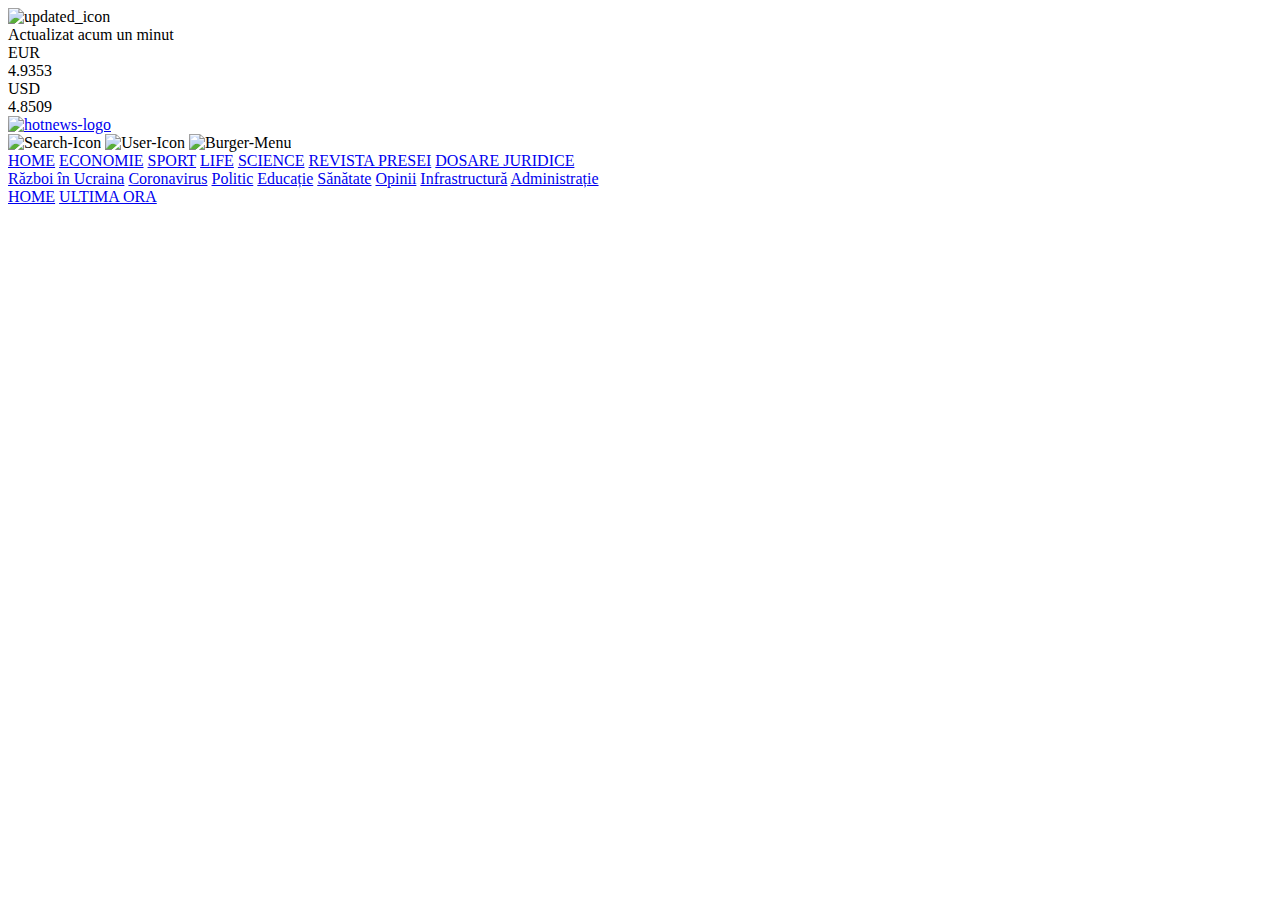
==== hotnews/index.html @ 0baaf596 "Fixed your last review comments" ====
<html>

<head>
  <title>HotNews.ro</title>
  <link rel="icon" type="image/png" sizes="32x32" href="./assets/favicon.png">
  <link rel="stylesheet" href="hotnews.css">

  <script src="https://cdn.tailwindcss.com"></script>
  <script>
    tailwind.config = {
      theme: {
          fontSize: {
         'sm-1': '15px',
          'base-1': '18px',
          'sm': '14px'
          
        },

        fontFamily: {
          sans: ["Inter", "sans-serif"],

        },

        extend: {
           width: {
            976: '976px',
          },

          padding: {
            5.5: '22px',
            4.5: '19px',
          },

          height: {
            20.5: '90px',
            12.5: '52px',
            12.3: '50px'
          },

          colors: {
            hotblue: '#2145ac',
            hotgreen: '#3f9863',
            hotred: '#eb3223',
            hotblack: '#393939',
            hotBurntSienna: '#ed5c43',
            hotChateauGreen: '#36a562',
            hotMulberry: '#d0459e',
            hotCornflowerBlue: '#767fea',
            hotTundora: '#484848',
            hotBarleyCorn: '9d8562',
            hotPersianBlue: '2145ac',
            hotWhite: '#fff',
            hotWebOrange: '#ffa900'
          }
        }
      }
    }
  </script>
</head>

<body>
  <div class="flex max-w-5xl mx-auto px-4 py-1.5 text-sm font-medium">
    <div class="flex mx-2 md:mx-5 grow items-center">
      <img src="https://hotnews.ro/static/assets/icons/ic_updated.svg" alt="updated_icon">
      <div class="text-hotblue">Actualizat acum un minut</div>
    </div>
    <div class="flex shrink">
      <div class="text-hotblue pr-1">EUR</div>
      <div class="text-hotgreen pr-1">4.9353</div>
      <div class="text-hotblue pr-1">USD</div>
      <div class="text-hotred">4.8509</div>
    </div>
  </div>
  <div class="bg-hotblue">
    <div class='mx-auto max-w-5xl h-20.5 flex'>
      <div class="items-center justify-between mx-5 flex grow">
        <a href="../hotnews/index.html">
          <img class="md:h-12.5 h-10 cursor-pointer" src="https://www.hotnews.ro/static/assets/logos/hotnews_header.svg"
            alt="hotnews-logo"></a>
        <div class="flex shrink">
          <img class="m-2.5" src="https://www.hotnews.ro/static/assets/icons/ic_search.svg" alt="Search-Icon">
          <img class="m-2.5" src="https://www.hotnews.ro/static/assets/icons/ic_user.svg" alt="User-Icon">
          <img class="m-2.5" src="https://www.hotnews.ro/static/assets/icons/ic_menu.svg" alt="Burger-Menu">
        </div>
      </div>
    </div>
  </div>
  
  <section
    class=" pl-5.5  hidden text-hotblack mx-auto text-base-1 font-bold md:flex  h-12.3 w-976  items-center ">
    <a class="pr-5 text-hotPersianBlue" href="https://www.hotnews.ro/">HOME</a>
    <a class="pr-5 hover:text-hotBurntSienna" href="https://economie.hotnews.ro/">ECONOMIE</a>
    <a class="pr-5 hover:text-hotChateauGreen" href="https://sport.hotnews.ro/">SPORT</a>
    <a class="pr-5 hover:text-hotMulberry" href="https://life.hotnews.ro/">LIFE</a>
    <a class="pr-5 hover:text-hotCornflowerBlue" href="https://science.hotnews.ro/">SCIENCE</a>
    <a class="pr-5 hover:text-hotTundora" href="https://revistapresei.hotnews.ro/">REVISTA PRESEI</a>
    <a class="hover:text-hotBarleyCorn" href="https://www.hotnews.ro/dosare_juridice">DOSARE JURIDICE</a>
  </section> 

  <div class="bg-hotblue">
    <section
      class="pl-5.5 hidden h-12.3 md:flex mx-auto mb-9  w-976 items-center text-hotWhite text-sm-1 ">
      <a class="pr-5 text-hotWebOrange" href="https://www.hotnews.ro/razboi_ucraina">Război în Ucraina</a>
      <a class="pr-5" href="https://www.hotnews.ro/coronavirus">Coronavirus</a>
      <a class="pr-5" href="https://www.hotnews.ro/politic">Politic</a>
      <a class="pr-5" href="https://www.hotnews.ro/educatie">Educație</a>
      <a class="pr-5" href="https://www.hotnews.ro/sanatate">Sănătate</a>
      <a class="pr-5" href="https://www.hotnews.ro/opinii">Opinii</a>
      <a class="pr-5" href="https://www.hotnews.ro/infrastructura_articole">Infrastructură</a>
      <a href="https://www.hotnews.ro/administratie_locala">Administrație</a>
    </section>
  </div>
  <section class="pl-4.5 text-base-1  md:hidden font-bold h-12.3 flex items-center ">
    <a class="text-hotPersianBlue pr-2" href="https://www.hotnews.ro/">HOME</a>
    <a href="https://www.hotnews.ro/ultima_ora">ULTIMA ORA</a>
  </section>






</body>

</html>
---- hotnews/hotnews.css ----
@font-face {
    font-family: "Literata";
    src: url("assets/Literata-Medium.ttf");
}

@font-face {
    font-family: "Inter";
    src: url("assets/Inter-Medium.ttf");
}
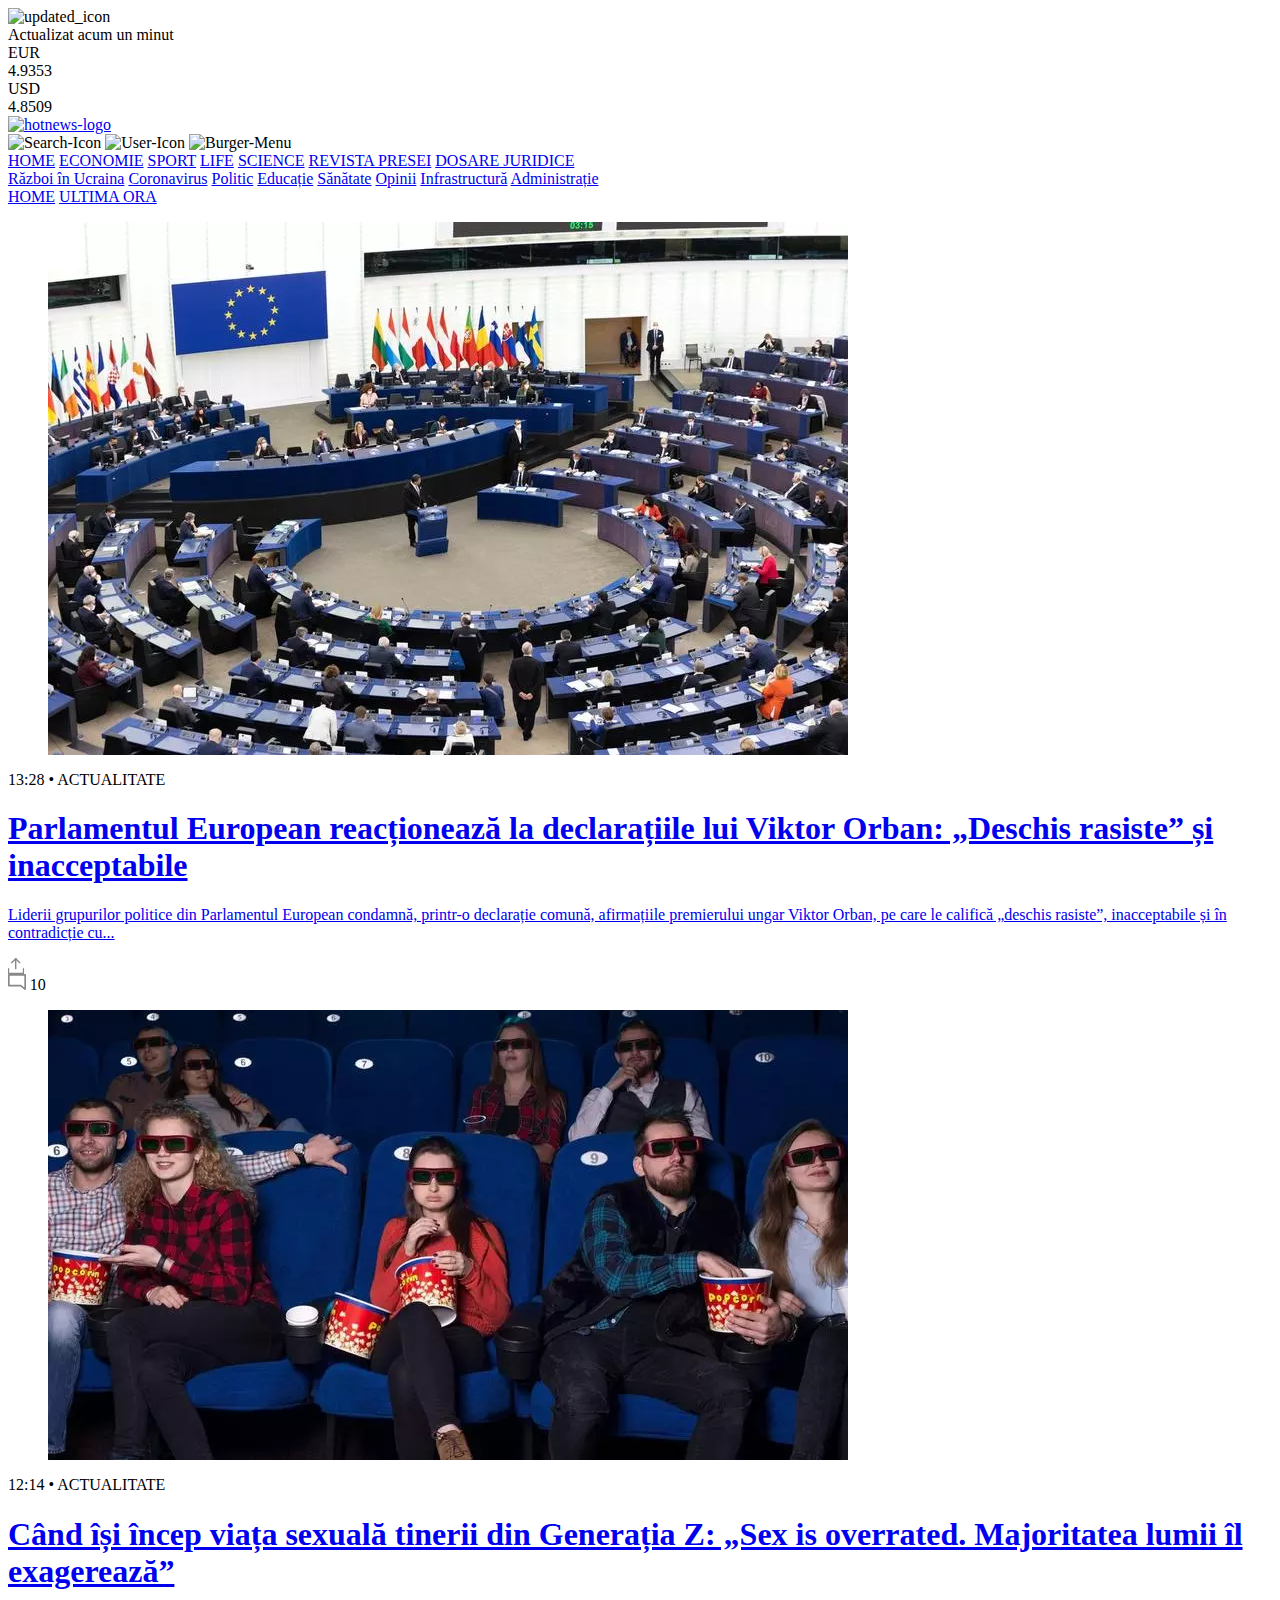
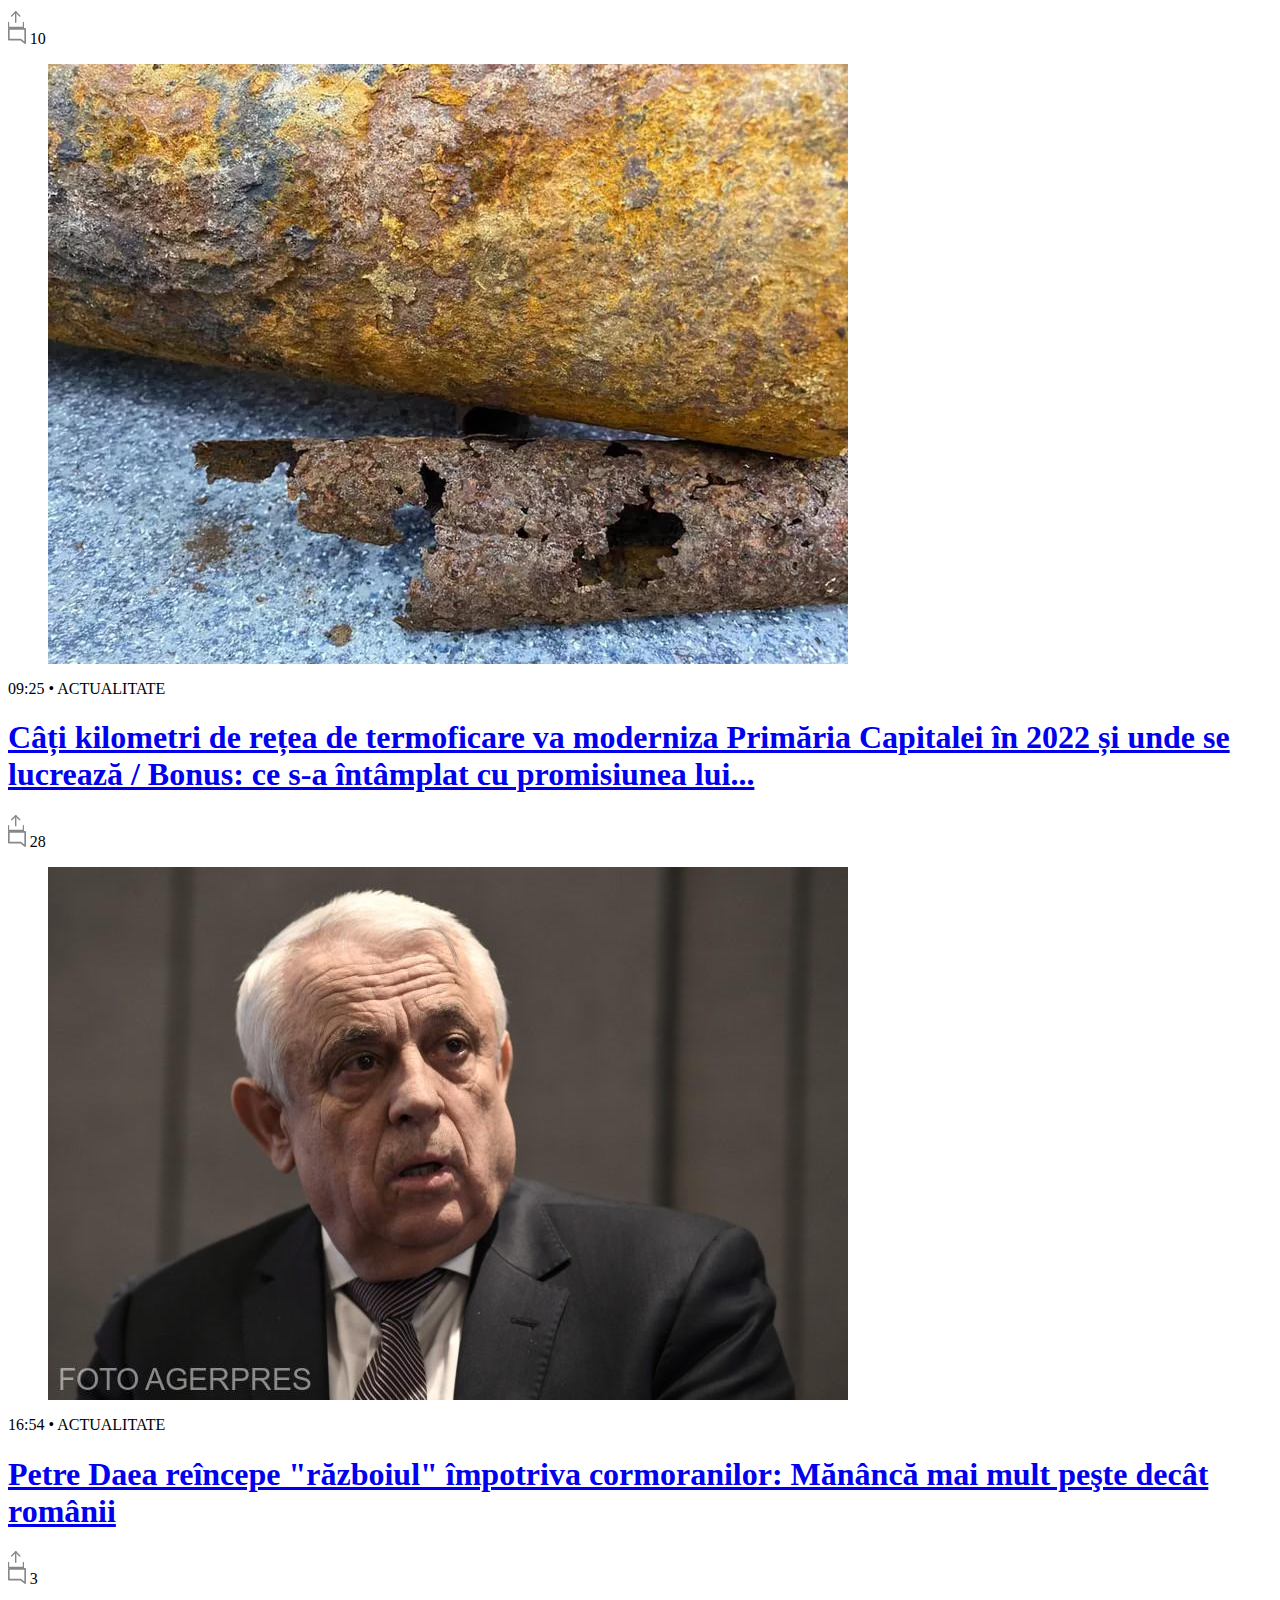
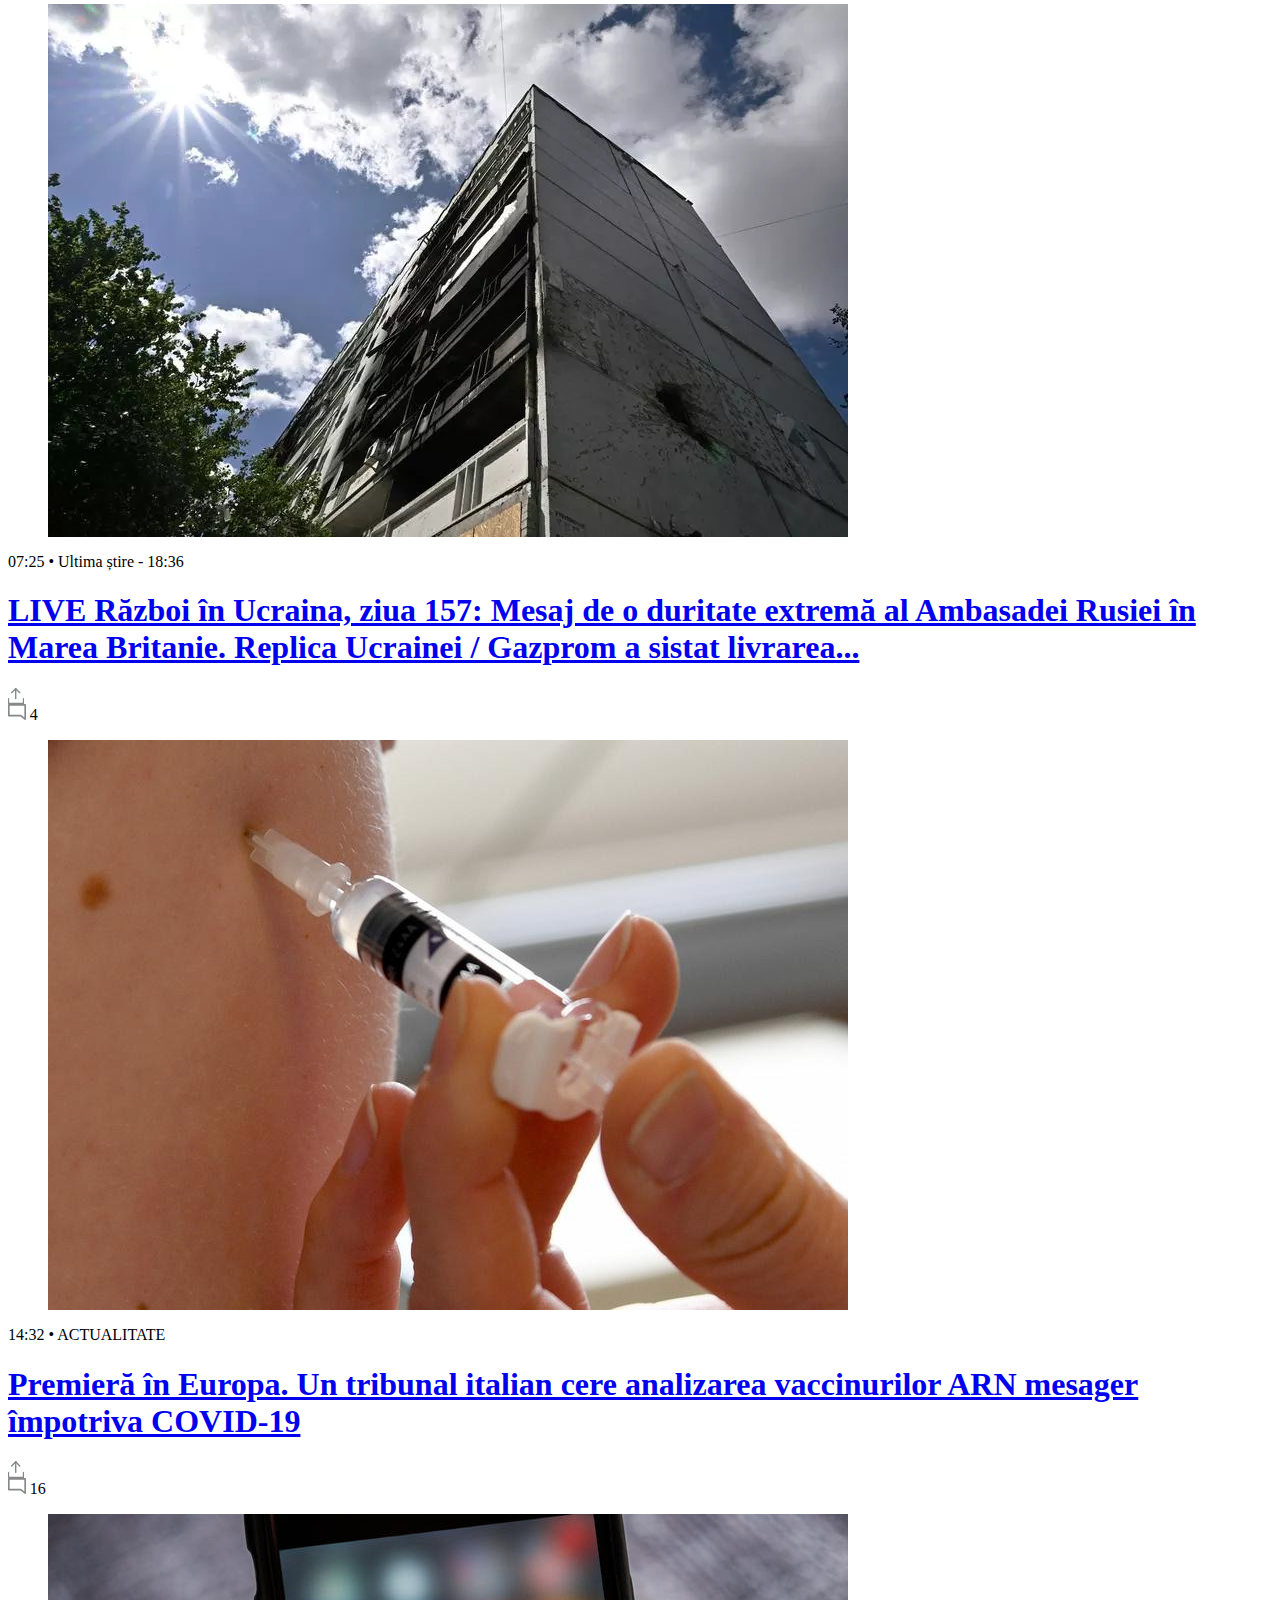
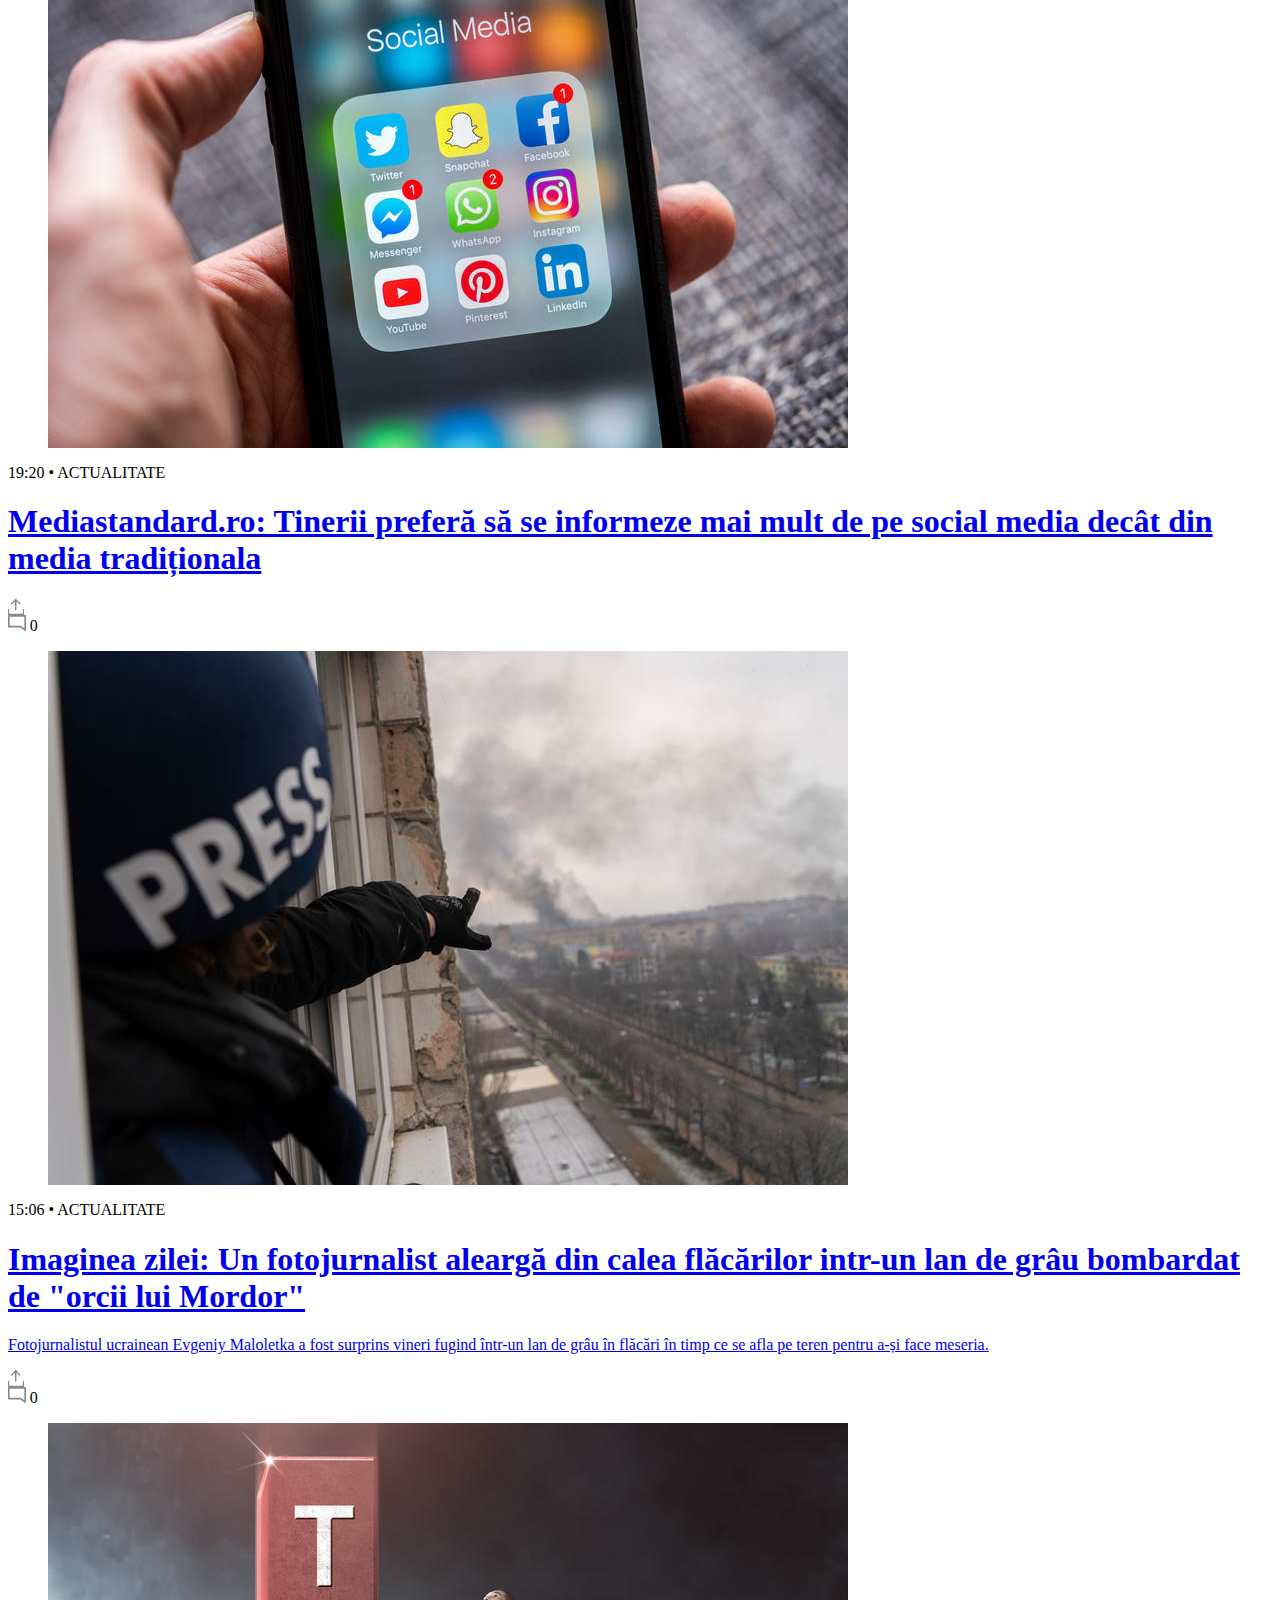
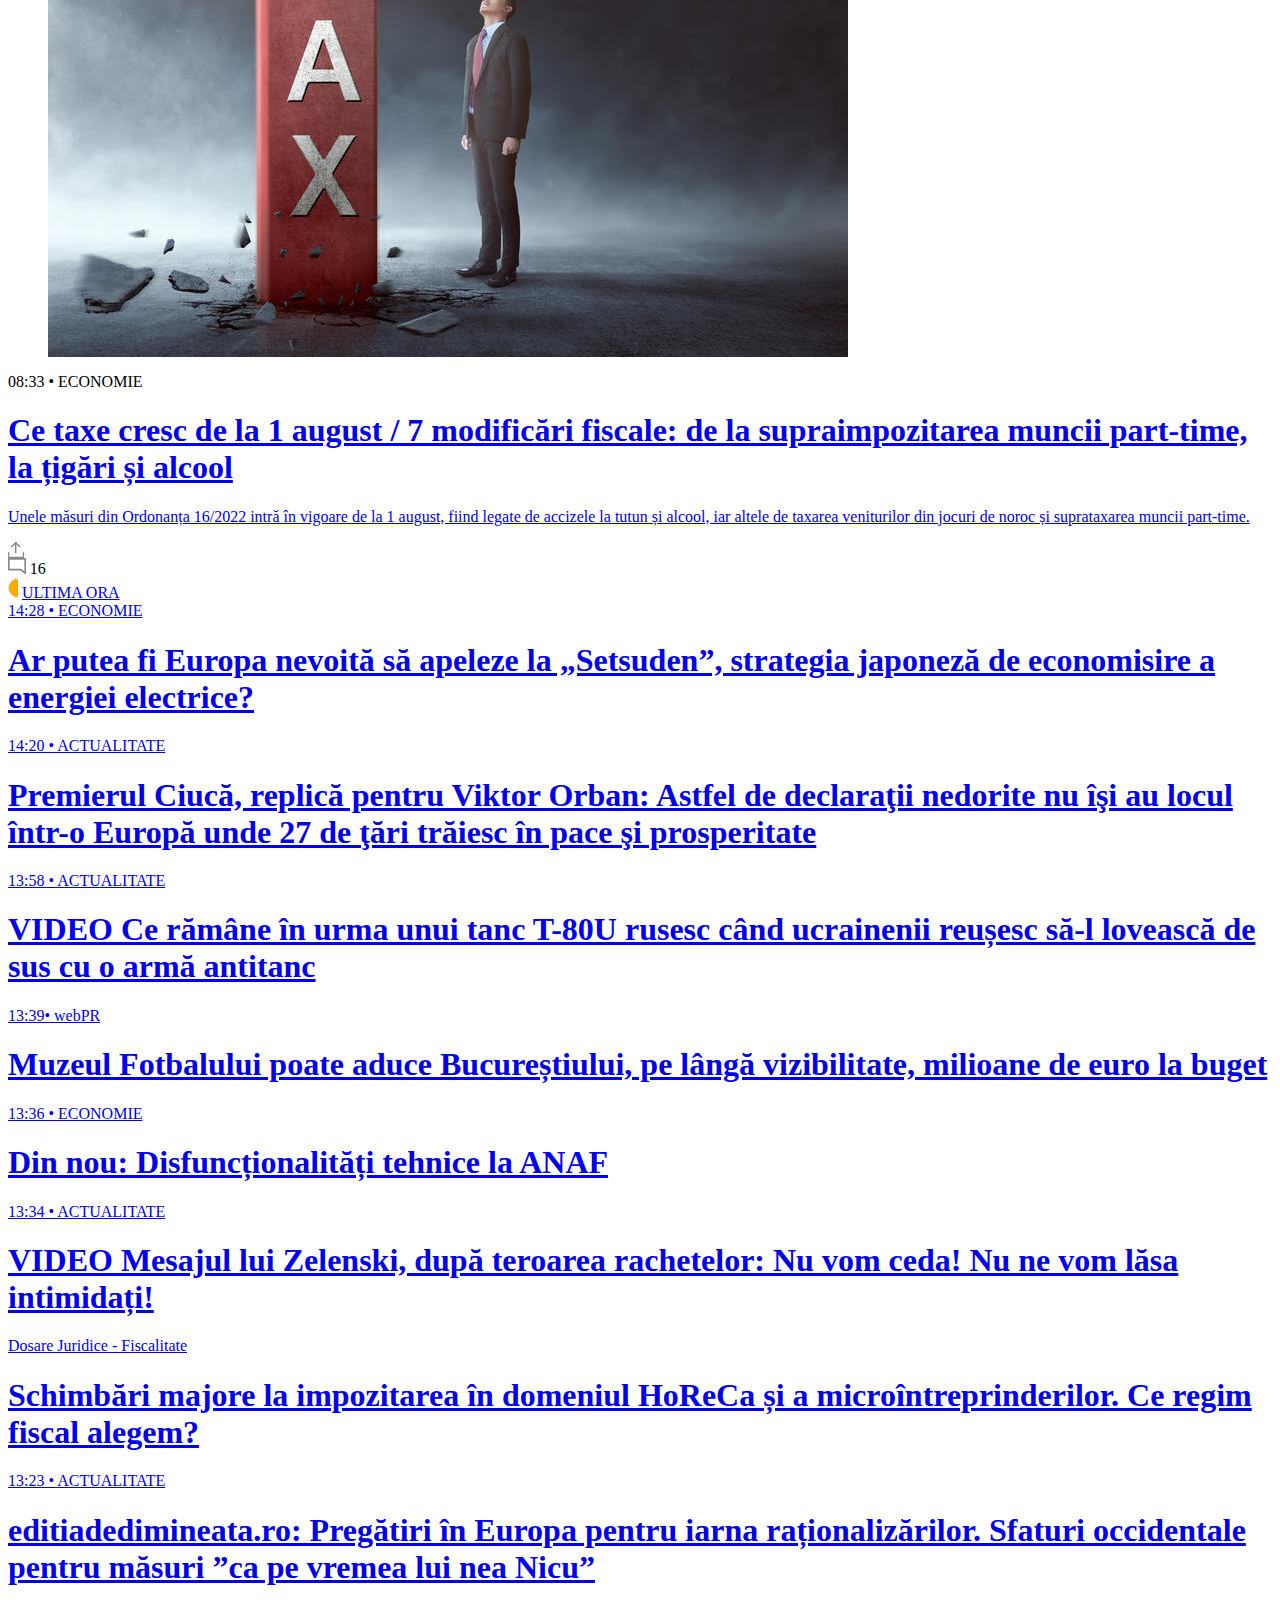
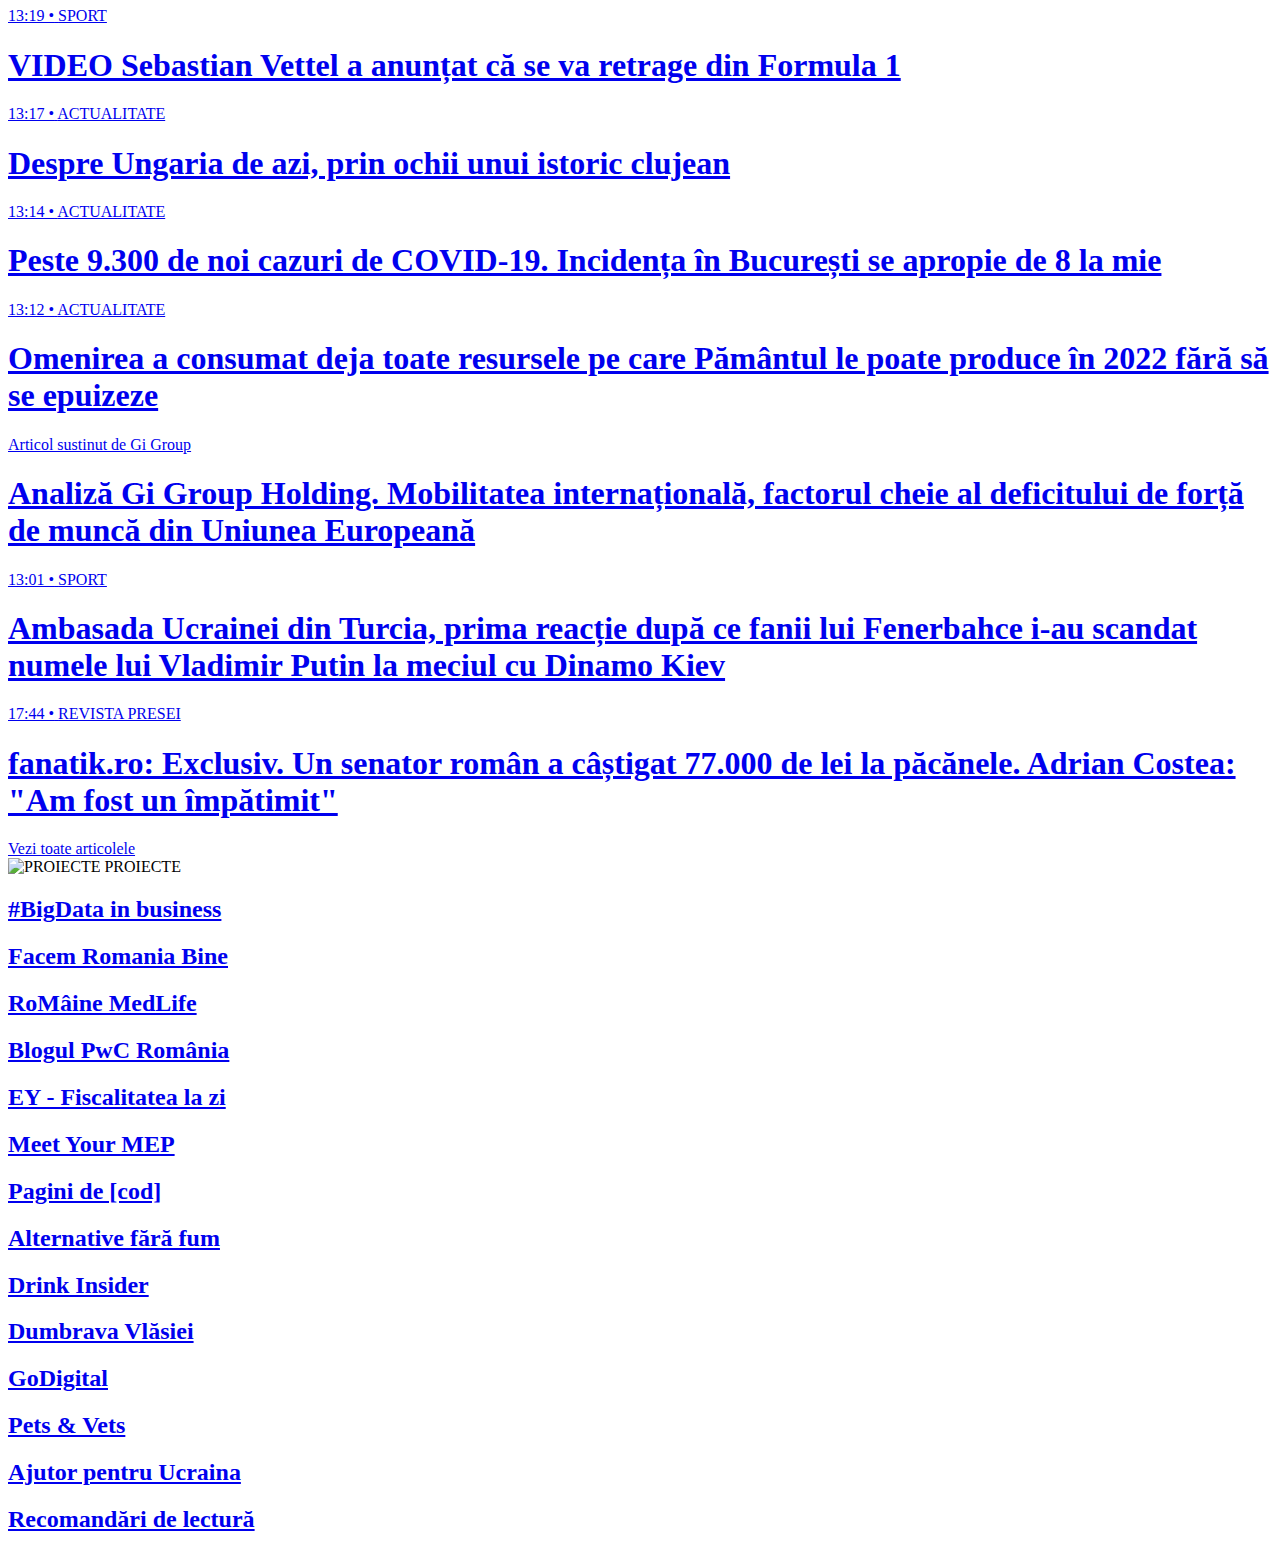
==== commit dd159640: "Standard Version, i want to try some changes" ====
--- a/hotnews/index.html
+++ b/hotnews/index.html
@@ -1,129 +1,621 @@
 <html>
-
-<head>
-  <title>HotNews.ro</title>
-  <link rel="icon" type="image/png" sizes="32x32" href="./assets/favicon.png">
-  <link rel="stylesheet" href="hotnews.css">
-
-  <script src="https://cdn.tailwindcss.com"></script>
-  <script>
-    tailwind.config = {
-      theme: {
-          fontSize: {
-         'sm-1': '15px',
-          'base-1': '18px',
-          'sm': '14px'
-          
+  <head>
+    <title>HotNews.ro</title>
+    <link rel="icon" type="image/png" sizes="32x32" href="./assets/favicon.png">
+    <link rel="stylesheet" href="hotnews.css">
+
+    <script src="https://cdn.tailwindcss.com"></script>
+    <script>
+      tailwind.config = {
+        theme: {
+          // OVERRIDE default font to Inter, san-serif
+          fontFamily: {
+            sans: ["Inter", "sans-serif"],
+          },
+          // EXTEND tailwind properties with these extra classes
+          extend: {
+            borderWidth: {
+          3: '3px',
+          1: '1px'
         },
-
+        letterSpacing: {
+          0.8: '.08em',
+          0.7: '.07em',
+          1: '1'
+        },
         fontFamily: {
-          sans: ["Inter", "sans-serif"],
-
+          Literata: ["Literata", "serif"]
         },
-
-        extend: {
-           width: {
-            976: '976px',
+            fontSize: {
+            'sm-1': '15px',
+             0.5:   '13px',
+             xxs:   '11px',
+             ssm:   '22px'
+            },
+             width: {
+            619: '619px',
+            300: '300px',
+            938: '938px',
+            604: '604px',
+            285: '285px'
+            },
+            screens: {
+          'mid': {'min': '960px'},
           },
-
-          padding: {
-            5.5: '22px',
-            4.5: '19px',
+            padding: {
+              5.5: '22px',
+              1.5: '7px',
+              4.5: '18px',
+              4: '17px'
+            },
+            margin: {
+            90: '90px'
           },
-
-          height: {
-            20.5: '90px',
-            12.5: '52px',
-            12.3: '50px'
-          },
-
-          colors: {
-            hotblue: '#2145ac',
-            hotgreen: '#3f9863',
-            hotred: '#eb3223',
-            hotblack: '#393939',
-            hotBurntSienna: '#ed5c43',
-            hotChateauGreen: '#36a562',
-            hotMulberry: '#d0459e',
-            hotCornflowerBlue: '#767fea',
-            hotTundora: '#484848',
-            hotBarleyCorn: '9d8562',
-            hotPersianBlue: '2145ac',
-            hotWhite: '#fff',
-            hotWebOrange: '#ffa900'
+            height: {
+              90: '90px',
+              52: '52px',
+              50: '50px',
+              200: '200px',
+              438: '438px',
+            },
+            colors: {
+              hotgreen:          '#3f9863',
+              hotred:            '#eb3223',
+              hotblack:          '#393939',
+              hotBurntSienna:    '#ed5c43',
+              hotChateauGreen:   '#36a562',
+              hotMulberry:       '#d0459e',
+              hotCornflowerBlue: '#767fea',
+              hotTundora:        '#484848',
+              hotBarleyCorn:     '#9d8562',
+              hotPersianBlue:    '#2145ac',
+              hotWebOrange:      '#ffa900',
+              hotPotPourri:      '#F7E9E9',
+              hotOsloGray:       '#86898A'
+            }
           }
         }
       }
-    }
-  </script>
-</head>
-
-<body>
-  <div class="flex max-w-5xl mx-auto px-4 py-1.5 text-sm font-medium">
-    <div class="flex mx-2 md:mx-5 grow items-center">
-      <img src="https://hotnews.ro/static/assets/icons/ic_updated.svg" alt="updated_icon">
-      <div class="text-hotblue">Actualizat acum un minut</div>
-    </div>
-    <div class="flex shrink">
-      <div class="text-hotblue pr-1">EUR</div>
-      <div class="text-hotgreen pr-1">4.9353</div>
-      <div class="text-hotblue pr-1">USD</div>
-      <div class="text-hotred">4.8509</div>
-    </div>
-  </div>
-  <div class="bg-hotblue">
-    <div class='mx-auto max-w-5xl h-20.5 flex'>
-      <div class="items-center justify-between mx-5 flex grow">
-        <a href="../hotnews/index.html">
-          <img class="md:h-12.5 h-10 cursor-pointer" src="https://www.hotnews.ro/static/assets/logos/hotnews_header.svg"
-            alt="hotnews-logo"></a>
-        <div class="flex shrink">
-          <img class="m-2.5" src="https://www.hotnews.ro/static/assets/icons/ic_search.svg" alt="Search-Icon">
-          <img class="m-2.5" src="https://www.hotnews.ro/static/assets/icons/ic_user.svg" alt="User-Icon">
-          <img class="m-2.5" src="https://www.hotnews.ro/static/assets/icons/ic_menu.svg" alt="Burger-Menu">
-        </div>
-      </div>
-    </div>
-  </div>
-  
-  <section
-    class=" pl-5.5  hidden text-hotblack mx-auto text-base-1 font-bold md:flex  h-12.3 w-976  items-center ">
-    <a class="pr-5 text-hotPersianBlue" href="https://www.hotnews.ro/">HOME</a>
-    <a class="pr-5 hover:text-hotBurntSienna" href="https://economie.hotnews.ro/">ECONOMIE</a>
-    <a class="pr-5 hover:text-hotChateauGreen" href="https://sport.hotnews.ro/">SPORT</a>
-    <a class="pr-5 hover:text-hotMulberry" href="https://life.hotnews.ro/">LIFE</a>
-    <a class="pr-5 hover:text-hotCornflowerBlue" href="https://science.hotnews.ro/">SCIENCE</a>
-    <a class="pr-5 hover:text-hotTundora" href="https://revistapresei.hotnews.ro/">REVISTA PRESEI</a>
-    <a class="hover:text-hotBarleyCorn" href="https://www.hotnews.ro/dosare_juridice">DOSARE JURIDICE</a>
-  </section> 
-
-  <div class="bg-hotblue">
+    </script>
+  </head>
+
+  <body>
+    <!-- Header -->
+    <div class="flex px-11 md:px-9  max-w-7xl mx-auto  py-1.5 text-sm font-medium text-sm">
+      <div class="flex md:px-0 grow items-center px-4">
+        <img src="https://hotnews.ro/static/assets/icons/ic_updated.svg" alt="updated_icon">
+        <div class="text-hotPersianBlue">Actualizat acum un minut</div>
+      </div>
+      <div class="flex shrink text-sm">
+        <div class="text-hotPersianBlue pr-1">EUR</div>
+        <div class="text-hotgreen pr-1">4.9353</div>
+        <div class="text-hotPersianBlue pr-1">USD</div>
+        <div class="text-hotred">4.8509</div>
+      </div>
+    </div>
+    <div class="bg-hotPersianBlue">
+      <div class='mx-auto max-w-7xl md:px-0  px-7 h-90 flex'>
+        <div class="items-center justify-between mx-5 flex grow">
+          <a href="../hotnews/index.html">
+            <img class="md:h-52 h-10 cursor-pointer" src="https://www.hotnews.ro/static/assets/logos/hotnews_header.svg"
+              alt="hotnews-logo"></a>
+          <div class="flex shrink">
+            <img class="m-2.5" src="https://www.hotnews.ro/static/assets/icons/ic_search.svg" alt="Search-Icon">
+            <img class="m-2.5" src="https://www.hotnews.ro/static/assets/icons/ic_user.svg" alt="User-Icon">
+            <img class="m-2.5" src="https://www.hotnews.ro/static/assets/icons/ic_menu.svg" alt="Burger-Menu">
+          </div>
+        </div>
+      </div>
+    </div>
+
     <section
-      class="pl-5.5 hidden h-12.3 md:flex mx-auto mb-9  w-976 items-center text-hotWhite text-sm-1 ">
-      <a class="pr-5 text-hotWebOrange" href="https://www.hotnews.ro/razboi_ucraina">Război în Ucraina</a>
-      <a class="pr-5" href="https://www.hotnews.ro/coronavirus">Coronavirus</a>
-      <a class="pr-5" href="https://www.hotnews.ro/politic">Politic</a>
-      <a class="pr-5" href="https://www.hotnews.ro/educatie">Educație</a>
-      <a class="pr-5" href="https://www.hotnews.ro/sanatate">Sănătate</a>
-      <a class="pr-5" href="https://www.hotnews.ro/opinii">Opinii</a>
-      <a class="pr-5" href="https://www.hotnews.ro/infrastructura_articole">Infrastructură</a>
-      <a href="https://www.hotnews.ro/administratie_locala">Administrație</a>
-    </section>
-  </div>
-  <section class="pl-4.5 text-base-1  md:hidden font-bold h-12.3 flex items-center ">
-    <a class="text-hotPersianBlue pr-2" href="https://www.hotnews.ro/">HOME</a>
-    <a href="https://www.hotnews.ro/ultima_ora">ULTIMA ORA</a>
+      class=" px-10  hidden text-hotblack mx-auto text-lg font-bold  md:flex h-50 max-w-7xl items-center ">
+      <a class="pr-5 text-hotPersianBlue" href="https://www.hotnews.ro/">HOME</a>
+      <a class="pr-5 hover:text-hotBurntSienna" href="https://economie.hotnews.ro/">ECONOMIE</a>
+      <a class="pr-5 hover:text-hotChateauGreen" href="https://sport.hotnews.ro/">SPORT</a>
+      <a class="pr-5 hover:text-hotMulberry" href="https://life.hotnews.ro/">LIFE</a>
+      <a class="pr-5 hover:text-hotCornflowerBlue" href="https://science.hotnews.ro/">SCIENCE</a>
+      <a class="pr-5 hover:text-hotTundora" href="https://revistapresei.hotnews.ro/">REVISTA PRESEI</a>
+      <a class="hover:text-hotBarleyCorn" href="https://www.hotnews.ro/dosare_juridice">DOSARE JURIDICE</a>
+    </section>
+
+    <div class="bg-hotPersianBlue">
+      <section
+        class="px-10 hidden h-50 md:flex mx-auto mb-9 md:max-w-7xl items-center text-white text-sm-1 ">
+        <a class="pr-5 text-hotWebOrange" href="https://www.hotnews.ro/razboi_ucraina">Război în Ucraina</a>
+        <a class="pr-5" href="https://www.hotnews.ro/coronavirus">Coronavirus</a>
+        <a class="pr-5" href="https://www.hotnews.ro/politic">Politic</a>
+        <a class="pr-5" href="https://www.hotnews.ro/educatie">Educație</a>
+        <a class="pr-5" href="https://www.hotnews.ro/sanatate">Sănătate</a>
+        <a class="pr-5" href="https://www.hotnews.ro/opinii">Opinii</a>
+        <a class="pr-5" href="https://www.hotnews.ro/infrastructura_articole">Infrastructură</a>
+        <a href="https://www.hotnews.ro/administratie_locala">Administrație</a>
+      </section>
+    </div>
+    <section class="pl-16 mb-5 text-lg md:hidden font-bold h-50 flex items-center">
+      <a class="text-hotPersianBlue pr-2" href="https://www.hotnews.ro/">HOME</a>
+      <a href="https://www.hotnews.ro/ultima_ora">ULTIMA ORA</a>
+    </section>
+
+    <!-- Header Final -->
+
+ <!-- REAPERUL TUTUROR -->
+ <div class="flex max-w-7xl  mx-auto px-8">
+
+  <main class="flex justify-between flex-wrap md:max-w-7xl  content-start">
+    <div class=" rounded-md md:h-438 bg-[#F7E9E9] md:w-938  flex flex-col md:flex-row px-4 pt-4">
+
+
+      <figure>
+         <a href="https://www.hotnews.ro/stiri-esential-25707275-parlamentul-european-reactioneaza-declaratiile-lui-viktor-orban-deschis-rasiste-inacceptabile.htm">
+          <img class="max-h-87 w-604 " src="./assets/image-2022-05-3-25534118-41-parlamentul-european.webp" alt="Live Razboi in Ucraina">
+        </a>
+      </figure>
+      <article class=" ml-4 mb-5  mt-2.5 md:mt-0 md:w-285">
+        <div class="mb-2.5">
+          <span class="text-0.5 text-hotPersianBlue  font-medium">13:28 •</span>
+          <span class=" text-hotPersianBlue border-[#2145ac] font-semibold tracking-0.8 py-0.5 pr-1.5 pl-2 text-xxs rounded-md border-1  border-solid">ACTUALITATE</span>
+        </div>
+        <div class="mb-8 ">
+          <a href="https://www.hotnews.ro/stiri-esential-25707275-parlamentul-european-reactioneaza-declaratiile-lui-viktor-orban-deschis-rasiste-inacceptabile.htm">
+            <h1 class="font-semibold  mb-1.5 text-lg">Parlamentul European reacționează la declarațiile lui Viktor Orban: „Deschis rasiste” și inacceptabile</h1>
+            <p class="text-hotblackn flex flex-col  text-base  font-normal font-Literata">Liderii grupurilor politice din
+              Parlamentul European condamnă, printr-o declarație comună, afirmațiile premierului ungar Viktor Orban,
+              pe care le califică „deschis rasiste”, inacceptabile și în contradicție cu...</p>
+          </a>
+        </div>
+        <div class="flex justify-between pt-8">
+          <img src="./assets/share_gray.svg" alt="icon">
+          <div class="flex">
+            <img src="./assets/comment_gray.svg" alt="icon">
+            <span class="ml-1 text-0.5 text-hotOsloGray">10</span>
+          </div>
+        </div>
+      </article>
+
+    </div>
+    <section class="w-300  border-b-1 pb-2  mt-5">
+      <figure>
+        <a href="https://www.hotnews.ro/stiri-esential-25707085-cand-isi-incep-viata-sexuala-tinerii-din-generatia-sex-overrated-majoritatea-lumii-exagereaza.htm">
+          <img class="h-200  object-cover w-full rounded-md" src="./assets/image-2022-07-30-25707079-41-generatia.webp" alt="Generatia Tineri">
+        </a>
+      </figure>
+      <div class="pt-2.5 ">
+        <span class="text-hotPersianBlue text-0.5">12:14 •</span>
+        <span class="border-[#2145ac] font-semibold tracking-0.8 py-0.5 pr-1.5 pl-2 text-xxs rounded-md border-1 text-hotPersianBlue border-solid">ACTUALITATE</span>
+
+        <a href="https://www.hotnews.ro/stiri-esential-25707085-cand-isi-incep-viata-sexuala-tinerii-din-generatia-sex-overrated-majoritatea-lumii-exagereaza.htm">
+          <h1 class="pt-2 ">Când își încep viața sexuală tinerii din Generația Z: „Sex is overrated. Majoritatea lumii îl exagerează”</h1>
+        </a>
+      </div>
+      <div class="flex justify-between pt-9">
+        <img src="./assets/share_gray.svg" alt="icon">
+        <div class="flex text-0.5 text-hotOsloGray">
+          <img src="./assets/comment_gray.svg" alt="icon">
+          <span class="ml-1">10</span>
+        </div>
+      </div>
+    </section>
+
+    <section class="w-300 border-b-1 pb-2  mt-5">
+      <figure>
+        <a href="https://www.hotnews.ro/stiri-administratie_locala-25705499-cati-retea-termoficare-moderniza-primaria-capitalei-2022-unde-lucreaza-bonus-intamplat-promisiunea-lui-nicusor-dan-schimba-100-retea.htm">
+          <img class="h-200 w-full object-cover rounded-md" src="./assets/image-2019-11-29-23522978-41-tevi-radet.webp" alt="Tevi Radet">
+        </a>
+      </figure>
+      <div class="pt-2.5">
+        <span class="text-hotPersianBlue text-0.5">09:25 •</span>
+        <span class="border-[#2145ac] font-semibold tracking-0.8 py-0.5 pr-1.5 pl-2 text-xxs rounded-md border-1 text-hotPersianBlue border-solid">ACTUALITATE</span>
+        <a href="https://www.hotnews.ro/stiri-administratie_locala-25705499-cati-retea-termoficare-moderniza-primaria-capitalei-2022-unde-lucreaza-bonus-intamplat-promisiunea-lui-nicusor-dan-schimba-100-retea.htm">
+          <h1 class="pt-2">Câți kilometri de rețea de termoficare va moderniza Primăria Capitalei în 2022 și unde se lucrează / Bonus: ce s-a întâmplat cu promisiunea lui...</h1>
+        </a>
+      </div>
+      <div class="flex justify-between pt-3 ">
+        <img src="./assets/share_gray.svg" alt="icon">
+        <div class=" flex text-0.5 text-hotOsloGray">
+          <img src="./assets/comment_gray.svg" alt="icon">
+          <span class="ml-1">28</span>
+        </div>
+    </section>
+
+
+
+
+
+    <section class="w-300 border-b-1 pb-2  mt-5">
+      <figure>
+        <a href="https://www.hotnews.ro/stiri-esential-25707700-petre-daea-asteapta-punerea-aplicare-legii-vanare-cormoranilor-mananca-mai-mult-peste-decat-romanii.htm">
+          <img class="h-200 w-full object-cover rounded-md" src="./assets/image-2018-05-10-22441789-41-petre-daea.jpeg" alt="Petre Daea">
+        </a>
+      </figure>
+      <div class="pt-2.5">
+        <span class="text-hotPersianBlue text-0.5">16:54 •</span>
+        <span class="border-[#2145ac] font-semibold tracking-0.8 py-0.5 pr-1.5 pl-2 text-xxs rounded-md border-1 text-hotPersianBlue border-solid">ACTUALITATE</span>
+        <a href="https://www.hotnews.ro/stiri-esential-25707700-petre-daea-asteapta-punerea-aplicare-legii-vanare-cormoranilor-mananca-mai-mult-peste-decat-romanii.htm">
+          <h1 class="pt-2">Petre Daea reîncepe "războiul" împotriva cormoranilor: Mănâncă mai mult peşte decât românii</h1>
+        </a>
+      </div>
+      <div class="flex justify-between pt-9">
+        <img src="./assets/share_gray.svg" alt="icon">
+        <div class="flex text-0.5 text-hotOsloGray">
+          <img src="./assets/comment_gray.svg" alt="icon">
+          <span class="ml-1">3</span>
+        </div>
+    </section>
+
+    <section class="w-300 border-b-1 pb-2  mt-5">
+      <figure>
+        <a href="https://www.hotnews.ro/[base64].htm">
+          <img class="h-200 object-cover w-full rounded-md" src="./assets/image-2022-07-30-25707351-41-cladire-rezidentiala-puternic-avariata-nordul-celui-doilea-oras-ucrainean-marime-harkov.webp" alt="Live Razboi Ucraina Ziua 157">
+        </a>
+      </figure>
+      <div class="pt-2.5">
+        <span class="text-hotPersianBlue text-0.5">07:25 •</span>
+        <span class="bg-[#2145ac] text-xxs py-1  font-normal tracking-0.8 pr-1.5 pl-2 text-xxs rounded-md  text-hotWhite">Ultima știre - 18:36</span>
+        <a href="https://www.hotnews.ro/[base64].htm">
+          <h1 class="pt-2">LIVE Război în Ucraina, ziua 157: Mesaj de o duritate extremă al Ambasadei Rusiei în Marea Britanie. Replica Ucrainei / Gazprom a sistat livrarea...</h1>
+        </a>
+
+        <div class="flex justify-between pt-3">
+          <img src="./assets/share_gray.svg" alt="icon">
+          <div class="flex text-0.5 text-hotOsloGray">
+            <img src="./assets/comment_gray.svg" alt="icon">
+            <span class="ml-1">4</span>
+
+          </div>
+
+        </div>
+      </div>
+
+    </section>
+
+    <section class="border-b-1 w-300 pb-2 mt-5">
+      <figure>
+        <a href="https://www.hotnews.ro/stiri-international-25707386-premiera-europa-tribunal-italian-cere-analizarea-vaccinurilor-arn-mesager-impotriva-covid-19.htm">
+          <img class="h-200 w-full object-cover rounded-md" src="./assets/image-2022-07-22-25691690-41-vaccin.jpeg" alt="COVID-19">
+        </a>
+      </figure>
+      <div class="pt-2.5 ">
+        <span class="text-hotPersianBlue text-0.5">14:32 •</span>
+        <span class="border-[#2145ac] font-semibold tracking-0.8 py-0.5 pr-1.5 pl-2 text-xxs rounded-md border-1 text-hotPersianBlue border-solid">ACTUALITATE</span>
+        <a href="https://www.hotnews.ro/stiri-international-25707386-premiera-europa-tribunal-italian-cere-analizarea-vaccinurilor-arn-mesager-impotriva-covid-19.htm">
+          <h1 class="pt-2">Premieră în Europa. Un tribunal italian cere analizarea vaccinurilor ARN mesager împotriva
+            COVID-19</h1>
+        </a>
+      </div>
+      <div class="flex justify-between pt-9">
+        <img src="./assets/share_gray.svg" alt="icon">
+        <div class="flex text-0.5 text-hotOsloGray">
+          <img src="./assets/comment_gray.svg" alt="icon">
+          <span class="ml-1">16</span>
+        </div>
+    </section>
+
+    <section class="border-b-1 w-300 pb-2  mt-5">
+      <figure>
+        <a href="https://mediastandard.ro/tinerii-prefera-sa-se-informeze-mai-mult-de-pe-social-media-decat-din-media-traditionala/">
+          <img class="h-200 w-full object-cover rounded-md" src="./assets/image-2021-12-9-25233284-41-aplicatii-mesagerie-social-media.jpeg" alt="Social Media">
+        </a>
+      </figure>
+      <div class="pt-2.5 ">
+        <span class="text-hotPersianBlue text-0.5">19:20 •</span>
+        <span class="border-[#2145ac] font-semibold tracking-0.8 py-0.5 pr-1.5 pl-2 text-xxs rounded-md border-1 text-hotPersianBlue border-solid">ACTUALITATE</span>
+        <a href="https://mediastandard.ro/tinerii-prefera-sa-se-informeze-mai-mult-de-pe-social-media-decat-din-media-traditionala/">
+          <h1 class="pt-2">Mediastandard.ro: Tinerii preferă să se informeze mai mult de pe social media decât din media tradiționala</h1>
+        </a>
+      </div>
+
+      <div class="flex justify-between pt-9">
+        <img src="./assets/share_gray.svg" alt="icon">
+        <div class="flex text-0.5 text-hotOsloGray">
+          <img src="./assets/comment_gray.svg" alt="icon">
+          <span class="ml-1">0</span>
+        </div>
+    </section>
+
+
+    <section class="flex pt-5 flex-col  md:flex-row ">
+      <a
+        href="https://www.hotnews.ro/stiri-esential-25707275-parlamentul-european-reactioneaza-declaratiile-lui-viktor-orban-deschis-rasiste-inacceptabile.htm">
+        <figure>
+          <img class="max-h-87 w-619 rounded-md" src="./assets/image-2022-07-30-25707436-41-evgeniy-maloletka-mariupol.jpeg" alt="Live Razboi in Ucraina">
+        </figure>
+      </a>
+      <article class="md:ml-4  w-619 md:w-285">
+        <div class="mb-2.5 pt-2.5 md:pt-0">
+          <span class="text-0.5 text-hotPersianBlue font-medium">15:06 •</span>
+          <span class="text-hotPersianBlue border-[#2145ac] font-semibold tracking-0.8 py-0.5 pr-1.5 pl-2 text-xxs rounded-md border-1  border-solid">ACTUALITATE</span>
+        </div>
+
+
+        <div class="mb-90">
+          <a href="https://www.hotnews.ro/stiri-razboi_ucraina-25707448-imaginea-zilei-fotojurnalist-alearga-din-calea-flacarilor-intr-lan-grau-bombardat-orcii-lui-mordor.htm">
+            <h1 class="font-semibold mb-2.5 text-lg">Imaginea zilei: Un fotojurnalist aleargă din calea flăcărilor intr-un lan de grâu bombardat de "orcii lui Mordor"</h1>
+            <p class="text-hotblack  text-base  font-normal font-Literata ">Fotojurnalistul ucrainean Evgeniy
+              Maloletka a fost surprins vineri fugind într-un lan de grâu în flăcări în timp ce se afla pe teren
+              pentru a-și face meseria.</p>
+          </a>
+        </div>
+        <div class="flex justify-between border-b-1 pb-2 pt-6 ">
+          <img src="./assets/share_gray.svg" alt="icon">
+          <div class="flex">
+            <img src="./assets/comment_gray.svg" alt="icon">
+            <span class="ml-1 text-0.5 text-hotOsloGray">0</span>
+          </div>
+        </div>
+      </article>
+    </section>
+
+
+
+    <section class="flex pt-5  flex-col md:flex-row ">
+      <a
+        href="https://www.hotnews.ro/stiri-esential-25707275-parlamentul-european-reactioneaza-declaratiile-lui-viktor-orban-deschis-rasiste-inacceptabile.htm">
+        <figure>
+          <img class="max-h-87 w-619 rounded-md" src="./assets/image-2022-07-25-25696555-41-cresteri-taxe.jpeg" alt="Live Razboi in Ucraina">
+        </figure>
+      </a>
+      <article class="md:ml-4 w-619 md:w-285">
+        <div class="mb-2.5 pt-2.5 md:pt-0">
+          <span class="text-0.5 text-hotBurntSienna font-medium">08:33 •</span>
+          <span class="text-hotBurntSienna border-[#ed5c43] font-semibold tracking-0.8 py-0.5 pr-1.5 pl-2 text-xxs rounded-md border-1  border-solid">ECONOMIE</span>
+        </div>
+
+
+        <div class="pb-8 md:pb-16 ">
+          <a href="https://economie.hotnews.ro/stiri-finante_banci-25704757-taxe-cresc-1-august-7-modificari-fiscale-supraimpozitarea-muncii-part-time-tigari-alcool.htm">
+            <h1 class="font-semibold mb-2.5 text-lg">Ce taxe cresc de la 1 august / 7 modificări fiscale: de la supraimpozitarea muncii part-time, la țigări și alcool</h1>
+            <p class="text-hotblack  text-base  font-normal font-Literata ">Unele măsuri din Ordonanța 16/2022 intră în vigoare de la 1 august, fiind legate de accizele la tutun și alcool, iar altele de taxarea veniturilor din jocuri de noroc și suprataxarea muncii part-time.</p>
+          </a>
+        </div>
+        <div class="flex justify-between border-b-1  pb-2 pt-6 ">
+          <img src="./assets/share_gray.svg" alt="icon">
+          <div class="flex">
+            <img src="./assets/comment_gray.svg" alt="icon">
+            <span class="ml-1 text-0.5 text-hotOsloGray">16</span>
+          </div>
+        </div>
+      
+      </article>
+    </section>
+    
+    
+
+
+  </main>
+
+
+
+  <section class="pl-5 hidden  mid:flex flex-col RIGHT">
+    <div class="flex border-b-3 border-solid border-hotPersianBlue pb-2.5 w-300">
+      <img class="pr-1" src="./assets/ic_sun.svg" alt="Ultima Ora">
+      <a class="text-xl font-extrabold text-hotPersianBlue tracking-0.7" href="https://www.hotnews.ro/ultima_ora">ULTIMA ORA</a>
+    </div>
+    <article class="pt-4.5 text-0.5 text-hotBurntSienna">
+      <a href="https://economie.hotnews.ro/stiri-energie-25703257-putea-europa-apela-setsuden-controversata-strategie-japoneza-economisire-energiei-electrice.htm">
+          <span>14:28 •</span>
+          <span class="border-[#ed5c43] font-semibold tracking-0.8 py-0.5 pr-1.5 pl-2  text-xxs rounded-md border-x-1 border-y-1 border-solid ">ECONOMIE</span>
+      </a>
+    </article>
+    <div class="mt-2">
+      <a href="https://economie.hotnews.ro/stiri-energie-25703257-putea-europa-apela-setsuden-controversata-strategie-japoneza-economisire-energiei-electrice.htm">
+        <h1>Ar putea fi Europa nevoită să apeleze la „Setsuden”, strategia japoneză de economisire a energiei electrice?</h1>
+      </a>
+    </div>
+
+    <article class="pt-4  text-0.5 text-hotPersianBlue">
+      <a href="https://www.hotnews.ro/stiri-politic-25703242-premierul-ciuca-replica-pentru-viktor-orban-astfel-declaratii-nedorite-nu-isi-locul-intr-europa-unde-27-tari-traiesc-pace-prosperitate.htm">
+          <span>14:20 •</span>
+          <span class="border-[#2145ac] font-semibold tracking-0.8 py-0.5 pr-1.5 pl-2 text-xxs rounded-md border-1 border-solid ">ACTUALITATE</span>
+         </a>
+    </article>
+
+    <div class="mt-2">
+      <a href="https://www.hotnews.ro/stiri-politic-25703242-premierul-ciuca-replica-pentru-viktor-orban-astfel-declaratii-nedorite-nu-isi-locul-intr-europa-unde-27-tari-traiesc-pace-prosperitate.htm">
+        <h1>​Premierul Ciucă, replică pentru Viktor Orban: Astfel de declaraţii nedorite nu îşi au locul într-o Europă unde 27 de ţări trăiesc în pace şi prosperitate</h1>
+      </a>
+    </div>
+
+    <article class="pt-4  text-0.5 text-hotPersianBlue">
+      <a href="https://www.hotnews.ro/stiri-razboi_ucraina-25703213-ramane-tanc-rusesc-cand-ucrainenii-reusesc-loveasca-sus.htm">
+          <span>13:58 •</span>
+          <span class="border-[#2145ac] font-semibold tracking-0.8 py-0.5 pr-1.5 pl-2 text-xxs rounded-md border-1 border-solid ">ACTUALITATE</span>
+       </a>
+    </article>
+
+    <div class="mt-2">
+      <a href="https://www.hotnews.ro/stiri-razboi_ucraina-25703213-ramane-tanc-rusesc-cand-ucrainenii-reusesc-loveasca-sus.htm">
+        <h1>VIDEO Ce rămâne în urma unui tanc T-80U rusesc când ucrainenii reușesc să-l lovească de sus cu o armă antitanc</h1>
+      </a>
+    </div>
+
+    <article class="pt-4 text-0.5 text-hotChateauGreen">
+      <a href="https://sport.hotnews.ro/stiri-fotbal-25703191-muzeul-fotbalului-poate-aduce-bucurestiului-langa-vizibilitate-milioane-euro-buget.htm">
+          <span>13:39•</span>
+          <span class="border-[#2145ac] text-white bg-[#36a562] font-normal tracking-0.8 py-0.5 pr-1.5  text-xxs rounded-md py-1.5 px-2 ">webPR</span>
+      </a>
+    </article>
+
+    <div class="mt-2">
+      <a
+        href="https://sport.hotnews.ro/stiri-fotbal-25703191-muzeul-fotbalului-poate-aduce-bucurestiului-langa-vizibilitate-milioane-euro-buget.htm">
+        <h1>Muzeul Fotbalului poate aduce Bucureștiului, pe lângă vizibilitate, milioane de euro la buget</h1>
+      </a>
+    </div>
+
+    <article class="pt-4  text-0.5 text-hotBurntSienna">
+      <a href="https://economie.hotnews.ro/stiri-finante_banci-25703174-din-nou-disfunctionalitati-tehnice-anaf.htm">
+          <span>13:36 •</span>
+          <span class="border-[#ed5c43] font-semibold tracking-0.8 py-0.5 pr-1.5 pl-2 text-xxs rounded-md border-1 border-solid ">ECONOMIE</span>
+      </a>
+    </article>
+    <div class="mt-2">
+      <a href="https://economie.hotnews.ro/stiri-finante_banci-25703174-din-nou-disfunctionalitati-tehnice-anaf.htm">
+        <h1 class="title">Din nou: Disfuncționalități tehnice la ANAF</h1>
+      </a>
+    </div>
+
+    <article class="pt-4  text-0.5 text-hotPersianBlue">
+      <a href="https://www.hotnews.ro/stiri-razboi_ucraina-25703168-video-mesajul-lui-zelenski-dupa-teroarea-rachetelor-nu-vom-ceda-nu-vom-lasa-intimidati.htm">
+          <span>13:34 •</span>
+          <span class="border-[#2145ac] font-semibold tracking-0.8 py-0.5 pr-1.5 pl-2 text-xxs rounded-md border-1 border-solid ">ACTUALITATE</span>
+      </a>
+    </article>
+
+    <div class="mt-2">
+      <a href="https://www.hotnews.ro/stiri-razboi_ucraina-25703168-video-mesajul-lui-zelenski-dupa-teroarea-rachetelor-nu-vom-ceda-nu-vom-lasa-intimidati.htm">
+        <h1>VIDEO ​Mesajul lui Zelenski, după teroarea rachetelor: Nu vom ceda! Nu ne vom lăsa intimidați!</h1>
+      </a>
+    </div>
+
+    <article class="pt-4  text-0.5 text-white">
+      <a href="https://www.hotnews.ro/stiri-specialisti_deloitte-25703156-schimbari-majore-impozitarea-domeniul-horeca-microintreprinderilor-regim-fiscal-alegem.htm">
+        <span class="border-[#2145ac] bg-[#9d8562] font-normal  py-1 px-2  text-xxs tracking-0.8 rounded-md">Dosare Juridice - Fiscalitate</span>
+      </a>
+    </article>
+
+    <div class="mt-2">
+      <a href="https://www.hotnews.ro/stiri-specialisti_deloitte-25703156-schimbari-majore-impozitarea-domeniul-horeca-microintreprinderilor-regim-fiscal-alegem.htm">
+        <h1>Schimbări majore la impozitarea în domeniul HoReCa și a microîntreprinderilor. Ce regim fiscal alegem?</h1>
+      </a>
+    </div>
+
+    <article class="pt-4  text-0.5 text-hotPersianBlue">
+      <a href="https://www.hotnews.ro/stiri-esential-25703124-editiadedimineata-pregatiri-europa-pentru-iarna-rationalizarilor-sfaturi-occidentale-pentru-masuri-vremea-lui-nea-nicu.htm">
+          <span>13:23 •</span>
+          <span class="border-[#2145ac] font-semibold tracking-0.8 py-0.5 pr-1.5 pl-2 text-xxs rounded-md border-1 border-solid ">ACTUALITATE</span>
+      </a>
+    </article>
+
+    <div class="mt-2">
+      <a href="https://www.hotnews.ro/stiri-esential-25703124-editiadedimineata-pregatiri-europa-pentru-iarna-rationalizarilor-sfaturi-occidentale-pentru-masuri-vremea-lui-nea-nicu.htm">
+        <h1>editiadedimineata.ro: Pregătiri în Europa pentru iarna raționalizărilor. Sfaturi occidentale pentru măsuri ”ca pe vremea lui nea Nicu”</h1>
+      </a>
+    </div>
+
+    <article class="pt-4 text-0.5 text-hotChateauGreen">
+      <a href="https://sport.hotnews.ro/stiri-motor-25703104-sebastian-vettel-retragere-formula1-sezon-2022-anunt-campion-mondial-instagram-pilot-aston-martin.htm">
+          <span>13:19 •</span>
+          <span class="border-[#36a562] font-semibold tracking-0.8 py-0.5 px-4 text-xxs rounded-md border-1 border-solid ">SPORT</span>
+        </a>
+    </article>
+
+    <div class="mt-2">
+      <a href="https://sport.hotnews.ro/stiri-motor-25703104-sebastian-vettel-retragere-formula1-sezon-2022-anunt-campion-mondial-instagram-pilot-aston-martin.htm">
+        <h1>VIDEO Sebastian Vettel a anunțat că se va retrage din Formula 1</h1>
+      </a>
+    </div>
+
+    <article class="pt-4 text-0.5 text-hotPersianBlue">
+      <a href="https://www.hotnews.ro/stiri-opinii-25703095-despre-ungaria-azi-prin-ochii-unui-istoric-clujean.htm">
+          <span>13:17 •</span>
+          <span class="border-[#2145ac] font-semibold tracking-0.8 py-0.5 pr-1.5 pl-2 text-xxs rounded-md border-1 border-solid ">ACTUALITATE</span>
+        </a>
+    </article>
+
+    <div class="mt-2">
+      <a href="https://www.hotnews.ro/stiri-opinii-25703095-despre-ungaria-azi-prin-ochii-unui-istoric-clujean.htm">
+        <h1>Despre Ungaria de azi, prin ochii unui istoric clujean</h1>
+      </a>
+    </div>
+
+    <article class="pt-4 text-0.5 text-hotPersianBlue">
+      <a href="https://www.hotnews.ro/stiri-coronavirus-25703080-peste-9-300-noi-cazuri-covid-19-incidenta-bucuresti-apropie-8-mie.htm">
+        <span>13:14 •</span>
+        <span class="border-[#2145ac] font-semibold tracking-0.8 py-0.5 pr-1.5 pl-2 text-xxs rounded-md border-1 border-solid ">ACTUALITATE</span> 
+      </a>
+    </article>
+
+    <div class="mt-2">
+      <a href="https://www.hotnews.ro/stiri-coronavirus-25703080-peste-9-300-noi-cazuri-covid-19-incidenta-bucuresti-apropie-8-mie.htm">
+        <h1>Peste 9.300 de noi cazuri de COVID-19. Incidența în București se apropie de 8 la mie</h1>
+      </a>
+    </div>
+
+    <article class="pt-4  text-0.5 text-hotPersianBlue">
+      <a href="https://www.hotnews.ro/stiri-mediu-25703066-omenirea-consumat-deja-toate-resursele-care-pamantul-poate-produce-2022-fara-epuizeze.htm">
+          <span>13:12 •</span>
+          <span class="border-[#2145ac] font-semibold tracking-0.8 py-0.5 pr-1.5 pl-2 text-xxs rounded-md border-1 border-solid ">ACTUALITATE</span>
+      </a>
+    </article>
+
+    <div class="mt-2">
+      <a href="https://www.hotnews.ro/stiri-mediu-25703066-omenirea-consumat-deja-toate-resursele-care-pamantul-poate-produce-2022-fara-epuizeze.htm">
+        <h1>Omenirea a consumat deja toate resursele pe care Pământul le poate produce în 2022 fără să se epuizeze</h1>
+      </a>
+    </div>
+
+    <article class="pt-4  text-0.5 text-white">
+      <a href="https://www.hotnews.ro/stiri-esential-25703057-analiza-group-holding-mobilitatea-internationala-factorul-cheie-deficitului-forta-munca-din-uniunea-europeana.htm">
+        <span class=" bg-[#2145ac] font-semibold tracking-0.8 py-1 pr-1.5 pl-2 text-xxs rounded-md  ">Articol sustinut de Gi Group</span>
+      </a>
+    </article>
+
+    <div class="mt-2">
+      <a href="https://www.hotnews.ro/stiri-esential-25703057-analiza-group-holding-mobilitatea-internationala-factorul-cheie-deficitului-forta-munca-din-uniunea-europeana.htm">
+        <h1>Analiză Gi Group Holding. Mobilitatea internațională, factorul cheie al deficitului de forță de muncă din Uniunea Europeană</h1>
+      </a>
+    </div>
+
+    <article class="pt-4 text-0.5 text-hotChateauGreen">
+      <a href="https://sport.hotnews.ro/stiri-fotbal-25703032-fenerbahce-dinamo-kiev-preliminarii-champions-league-scandari-vladimir-putin-fani-turci-reactie-ambasador-ucraina-mircea-lucescu.htm">
+          <span>13:01 •</span>
+          <span class="border-[#36a562] font-semibold tracking-0.8 py-0.5 px-4 text-xxs rounded-md border-1 border-solid ">SPORT</span>
+      </a>
+    </article>
+
+    <div class="mt-2">
+      <a href="https://sport.hotnews.ro/stiri-fotbal-25703032-fenerbahce-dinamo-kiev-preliminarii-champions-league-scandari-vladimir-putin-fani-turci-reactie-ambasador-ucraina-mircea-lucescu.htm">
+        <h1>Ambasada Ucrainei din Turcia, prima reacție după ce fanii lui Fenerbahce i-au scandat numele lui Vladimir Putin la meciul cu Dinamo Kiev</h1>
+      </a>
+    </div>
+
+    <article class="pt-4 text-0.5 text-hotTundora">
+      <a href="https://revistapresei.hotnews.ro/stiri-subiectele_zilei-25703766-fanatik-exclusiv-senator-roman-castigat-77-000-lei-pacanele-adrian-costea-fost-impatimit.htm">
+        <span>17:44 •</span>
+        <span class="border-[#484848] font-semibold tracking-0.8 py-1 px-4 text-xxs rounded-md border-1 border-solid ">REVISTA PRESEI</span>
+      </a>
+    </article>
+
+    <div class="mt-2">
+      <a href="https://revistapresei.hotnews.ro/stiri-subiectele_zilei-25703766-fanatik-exclusiv-senator-roman-castigat-77-000-lei-pacanele-adrian-costea-fost-impatimit.htm">
+        <h1>fanatik.ro: Exclusiv. Un senator român a câștigat 77.000 de lei la păcănele. Adrian Costea: "Am fost un împătimit"</h1>
+      </a>
+    </div>
+
+    <article class="mt-3 py-0.5 px-10 text-hotPersianBlue text-base font-medium tracking-1 rounded-md border-solid border-[#2145ac] border-1 text-center   ">
+      <a href="https://www.hotnews.ro/ultima_ora">
+        <span>Vezi toate articolele</span>
+      </a>
+    </article>
+
+    <div class="mb-3.5 bg-[#2145ac] mt-5 rounded-md py-6 px-7 text-white">
+     <div class="flex -ml-4 "> 
+      <img src="https://www.hotnews.ro/static/assets/icons/ic_sun_white.svg" alt="PROIECTE">
+      <span class="ml-1.5 text-ssm">PROIECTE</span>
+    </div>
+     
+        <h2 class="mt-2.5"><a href="https://www.hotnews.ro/dateinbusiness">#BigData in business</a></h2>
+        <h2 class="mt-2.5"><a href="https://www.hotnews.ro/facem_romania_bine">Facem Romania Bine</a>
+        <h2 class="mt-2.5"><a href="https://www.hotnews.ro/romaine_medlife">RoMâine MedLife</a></h2>
+        <h2 class="mt-2.5"><a href="https://economie.hotnews.ro/blogul_pwc_romania">Blogul PwC România</a></h2>
+        <h2 class="mt-2.5"><a href="https://economie.hotnews.ro/fiscalitatea_la_zi">EY - Fiscalitatea la zi</a></h2>
+        <h2 class="mt-2.5"><a href="https://www.hotnews.ro/meetyourmep">Meet Your MEP</a></h2>
+        <h2 class="mt-2.5"><a href="https://www.hotnews.ro/pagini_de_cod">Pagini de [cod]</a></h2>
+        <h2 class="mt-2.5"><a href="https://www.hotnews.ro/alternative_fara_fum">Alternative fără fum</a></h2>
+        <h2 class="mt-2.5"><a href="https://www.hotnews.ro/drink_insider">Drink Insider</a></h2>
+        <h2 class="mt-2.5"><a href="https://www.hotnews.ro/dumbrava_vlasiei">Dumbrava Vlăsiei</a></h2>
+        <h2 class="mt-2.5"><a href="https://www.hotnews.ro/godigital">GoDigital</a></h2>
+        <h2 class="mt-2.5"><a href="https://www.hotnews.ro/pets_and_vets">Pets & Vets</a></h2>
+        <h2 class="mt-2.5"><a href="https://www.hotnews.ro/ajutor_pentru_ucraina">Ajutor pentru Ucraina</a></h2>
+        <h2 class="mt-2.5"><a href="https://www.hotnews.ro/recomandare_de_lectura">Recomandări de lectură</a></h2>
+      
+    
   </section>
 
-
-
-
-
-
-</body>
-
-</html>
-
-
-
-            +</div>
+<!-- REAPERUL TUTUROR -->
+
+    
+  </body>
+</html>--- a/hotnews/hotnews.css
+++ b/hotnews/hotnews.css
@@ -1,5 +1,3 @@
-
-
 @font-face {
     font-family: "Literata";
     src: url("assets/Literata-Medium.ttf");
@@ -8,4 +6,4 @@
 @font-face {
     font-family: "Inter";
     src: url("assets/Inter-Medium.ttf");
-}+}
